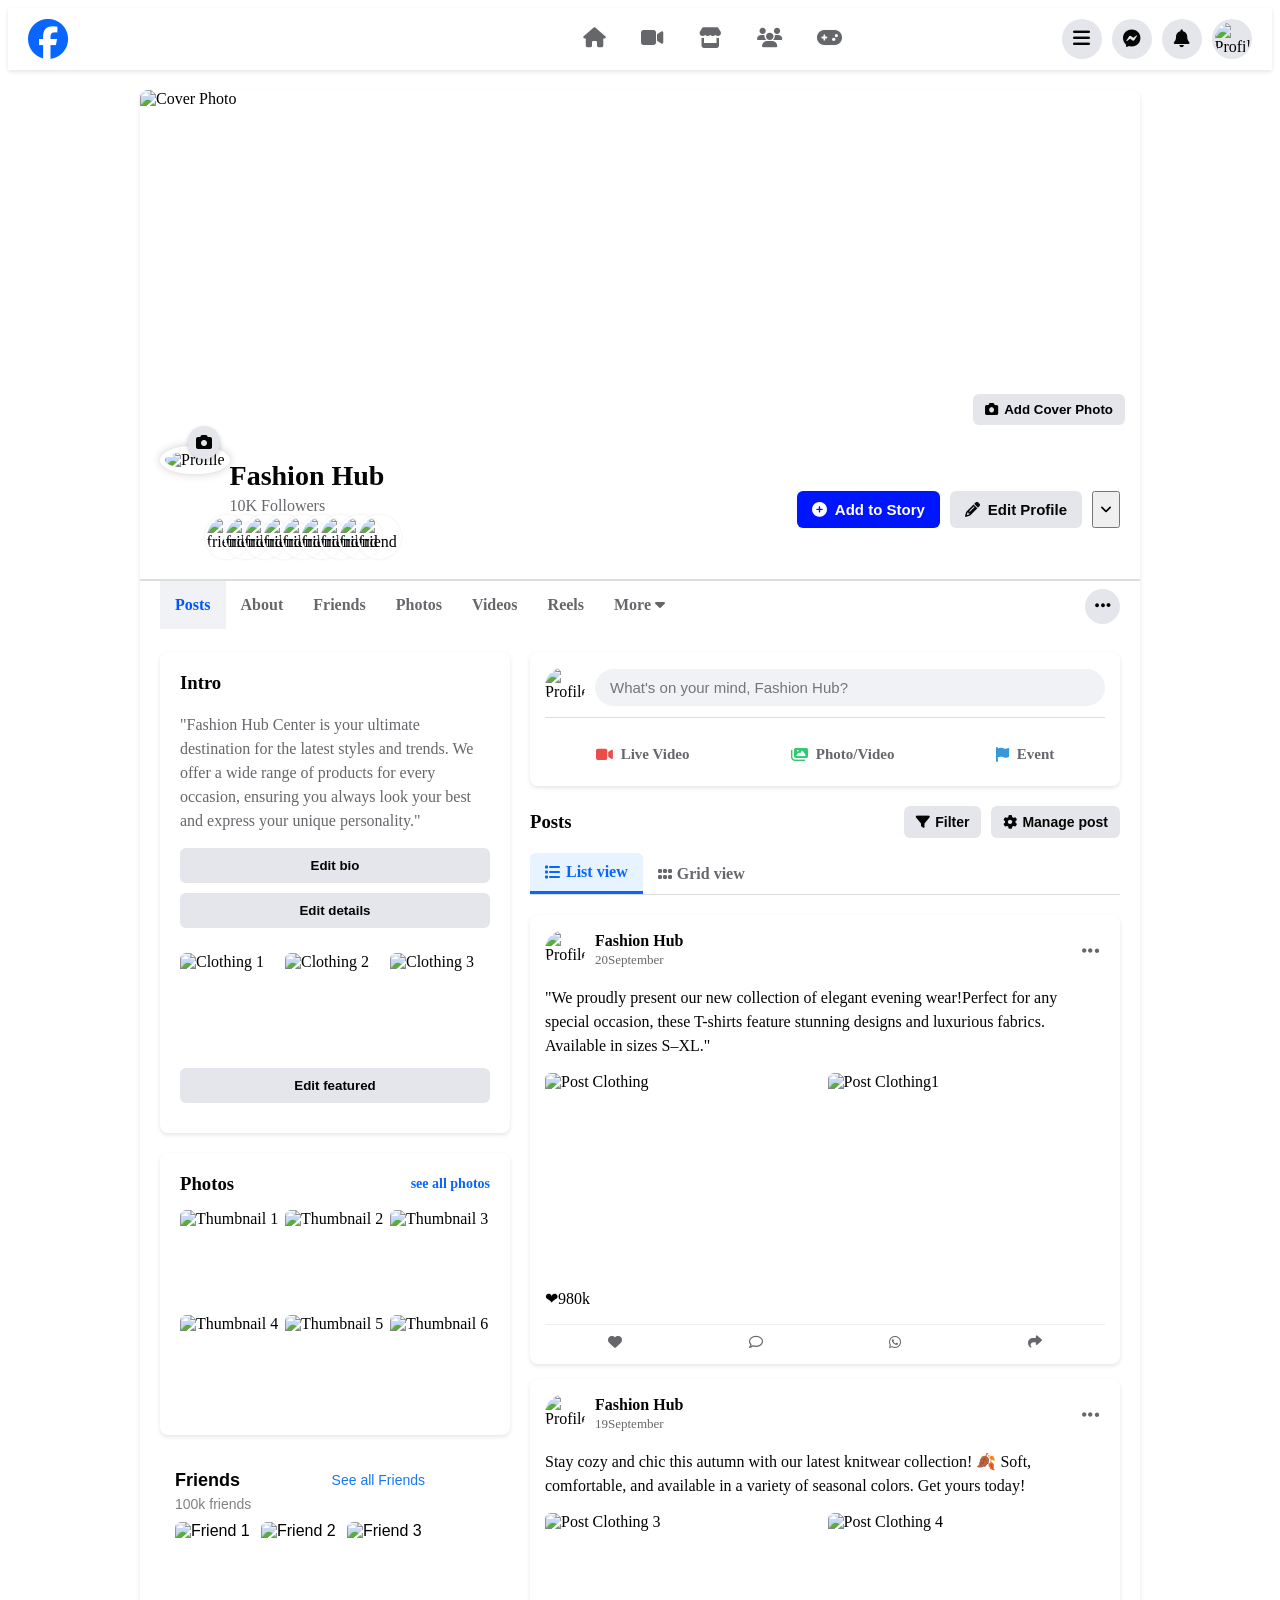
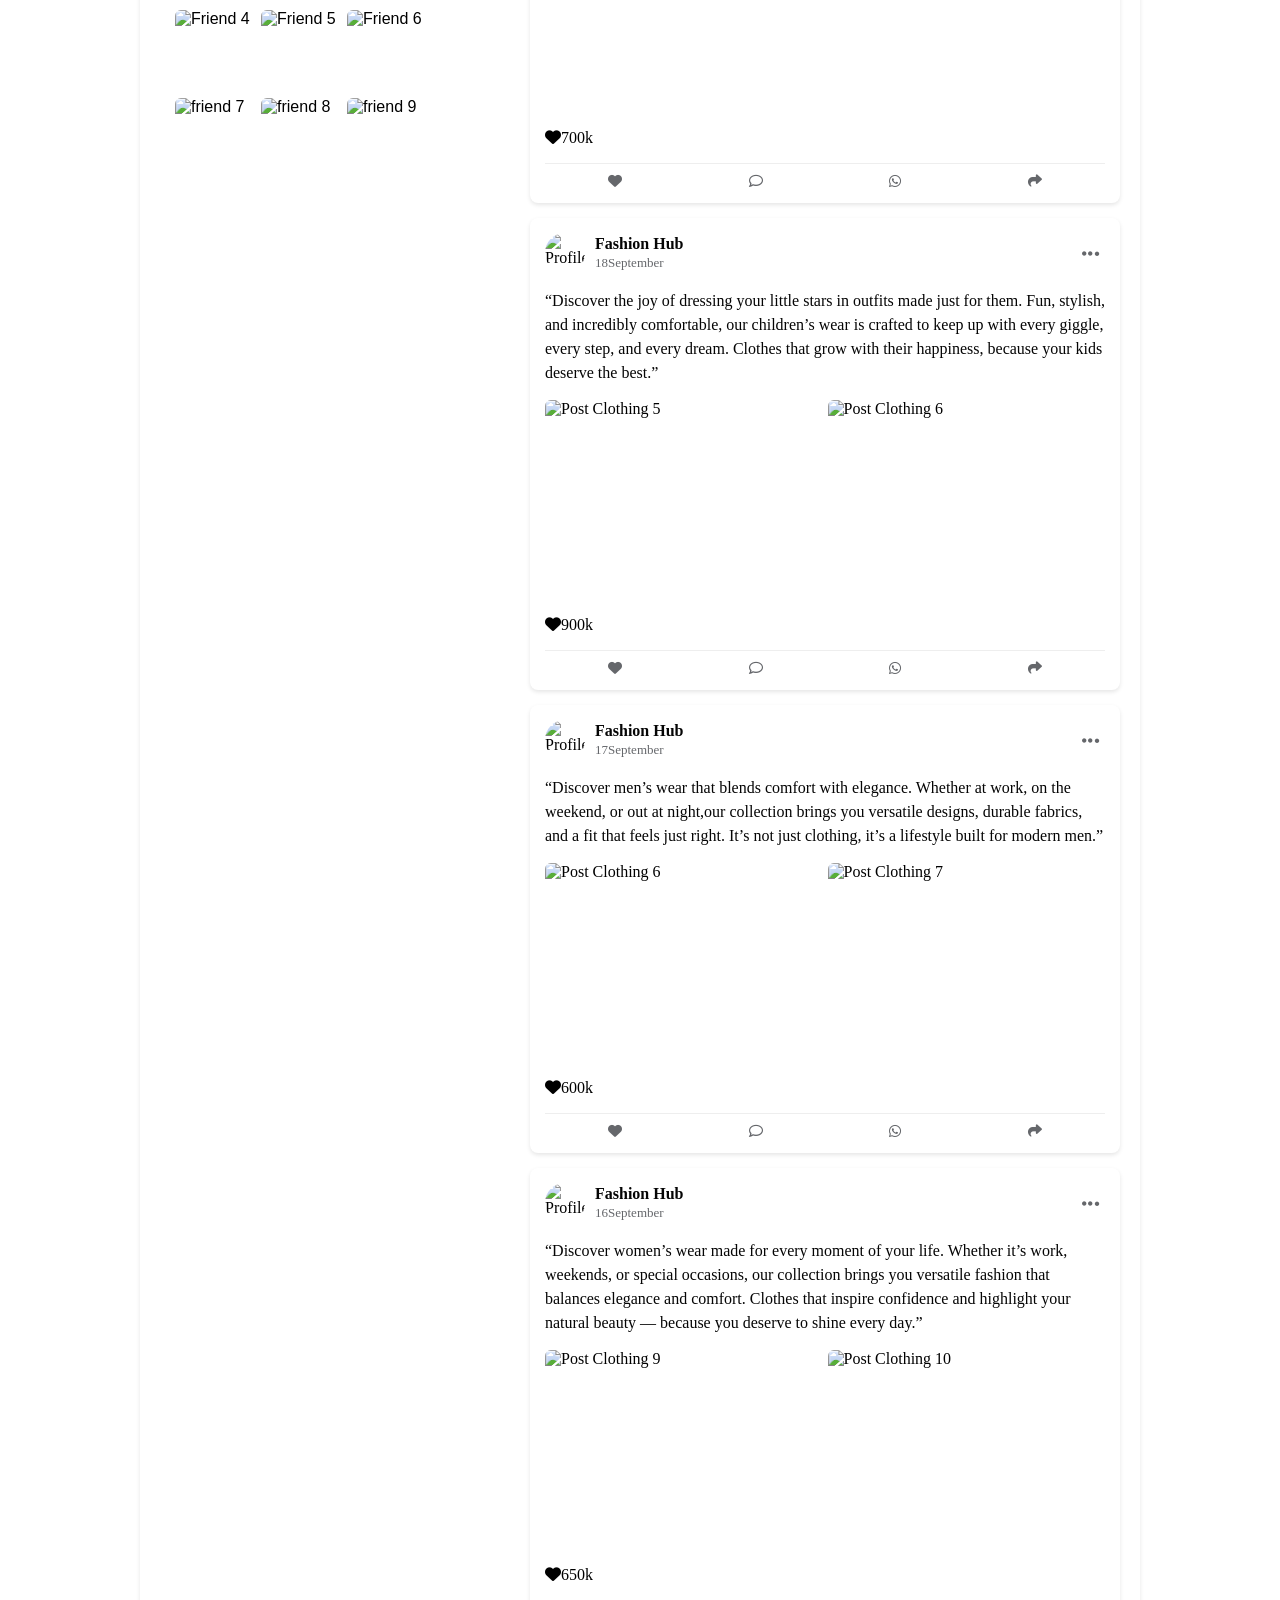
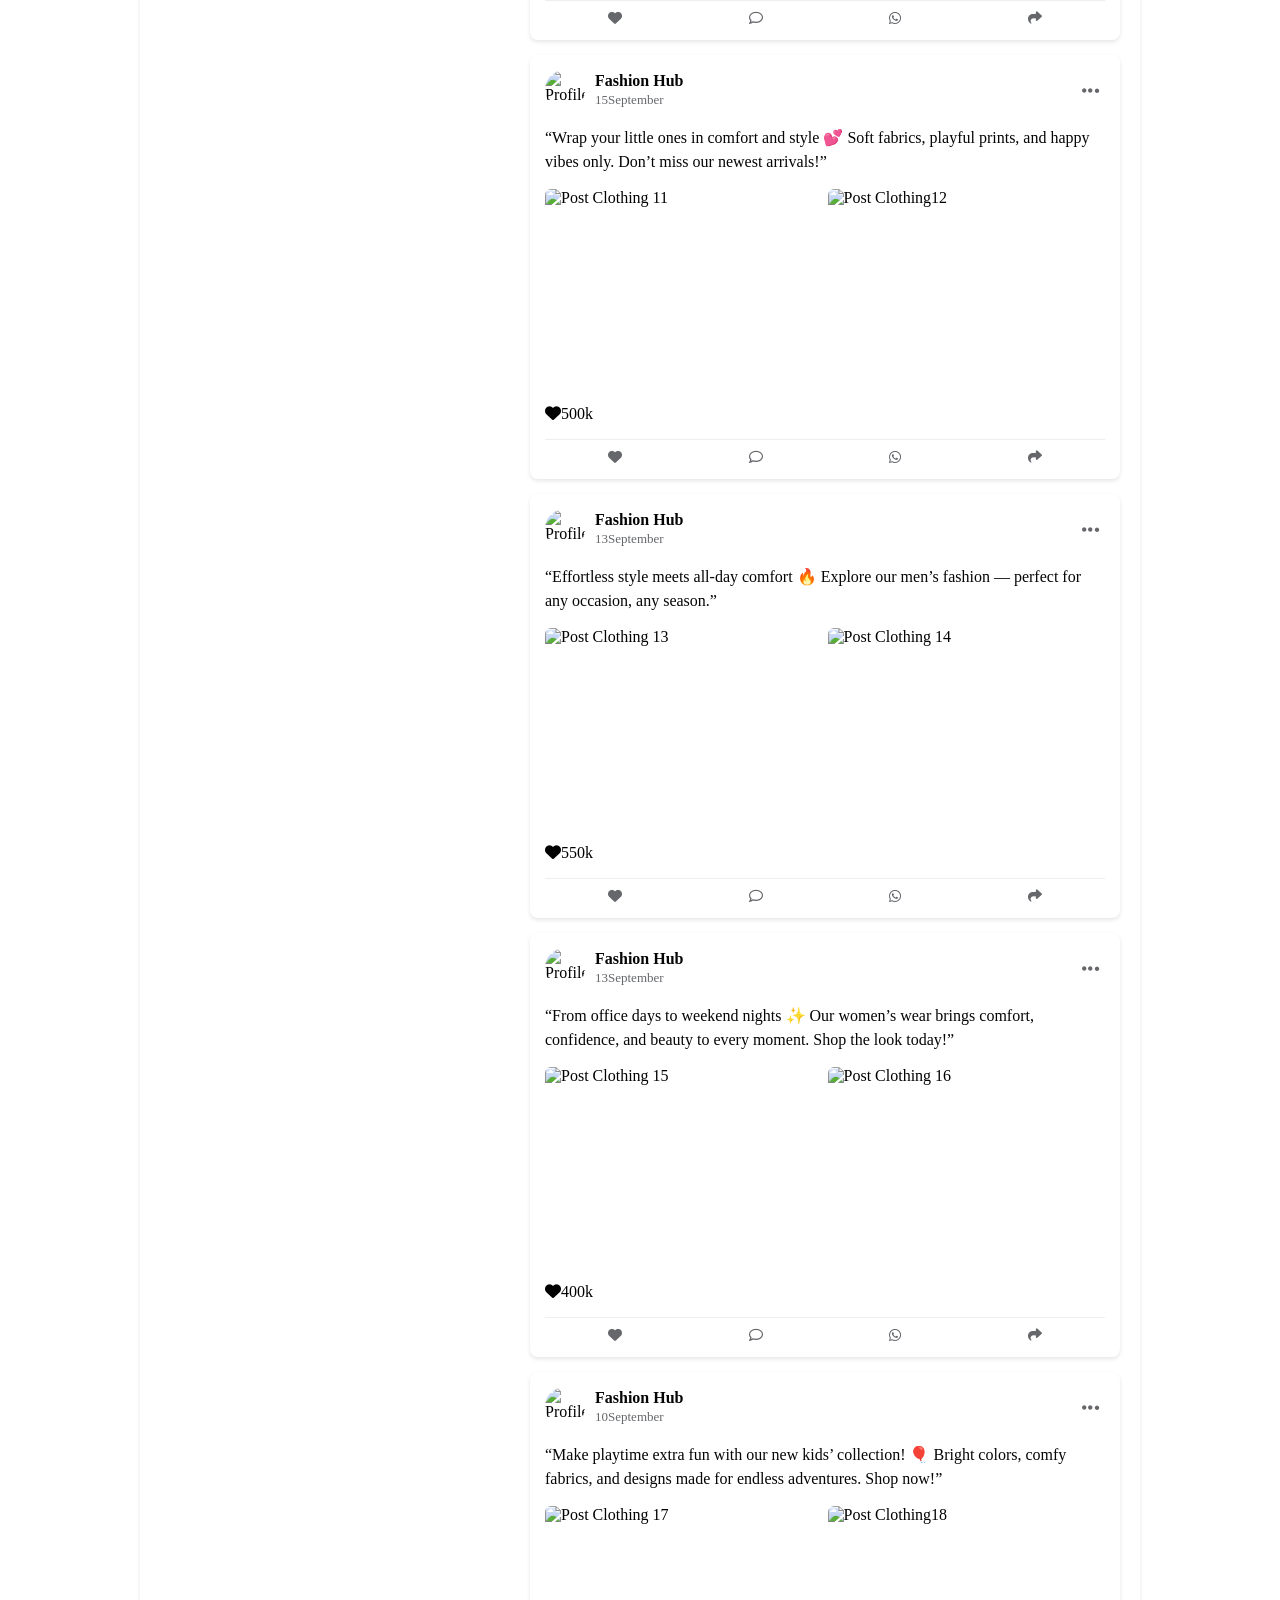
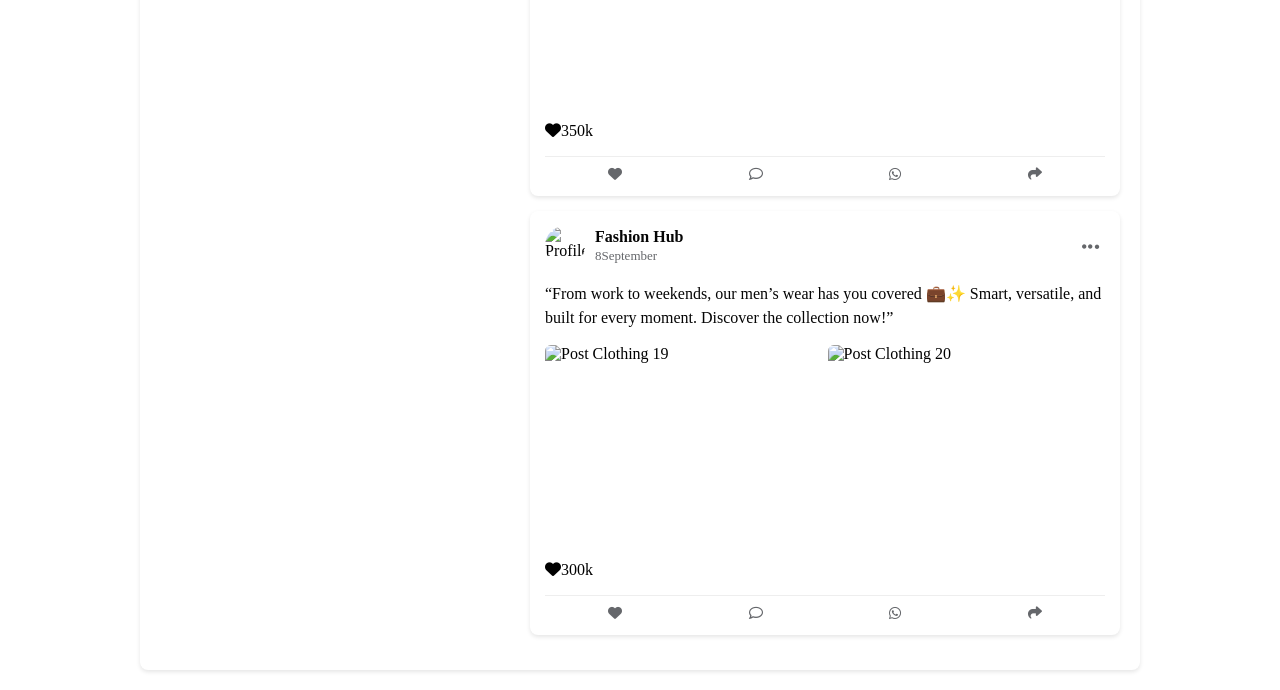
==== facebook.html @ 392c04cd "task4" ====
<!DOCTYPE html>  
<html lang="en" dir="ltr">    
<head>    
<meta charset="UTF-8">    
<meta name="viewport" content="width=device-width, initial-scale=1.0">    
<link rel="stylesheet" href="https://cdnjs.cloudflare.com/ajax/libs/font-awesome/6.5.1/css/all.min.css">    
<style>
  /* General Styles /
body {
font-family: Arial, sans-serif;
background-color: #f0f2f5;
margin: 0;
padding: 0;
direction: ltr; / Left-to-right text direction */

/* Header Section */
.header {
display: flex;
justify-content: space-between;
align-items: center;
background-color: #fff;
padding: 10px 20px;
box-shadow: 0 2px 4px rgba(0, 0, 0, 0.1);
position: sticky;
top: 0;
z-index: 1000;
}

.header-left {
display: flex;
align-items: center;
gap: 15px;
}

.fb-logo i {
font-size: 40px;
color: #0866ff;
}

.search-bar {
padding: 8px 15px;
border: none;
background-color: #FFFFFF;
border-radius: 20px;
width: 250px;
}

.header-center {
display: flex;
gap: 5px;
}

.center-icon-container {
padding: 10px 15px;
transition: all 0.1s ease-in-out;
border-bottom: 1px solid transparent;
cursor: pointer;
}
  
.header-center input[type="radio"] {
  display: none;
}


.header-center .center-icon-container {
  position: relative; 
}

.center-icon-container .icon-label {
  position: absolute;
  bottom: -36px;            
  left: 50%;
  transform: translateX(-50%) translateY(0);
  background: #333;
  color: #fff;
  padding: 6px 8px;
  border-radius: 6px;
  font-size: 12px;
  white-space: nowrap;
  opacity: 0;
  visibility: hidden;
  z-index: 10;
  pointer-events: none; 
  transition: opacity 0.25s ease, visibility 0.25s ease, transform 0.2s ease;
}

.header-center input[type="radio"]:checked + label .icon-label {
  opacity: 1;
  visibility: visible;
  transform: translateX(-50%) translateY(-4px); 
}

.header-center input[type="radio"]:checked + label i {
  transform: scale(1.06);
  transition: transform 0.15s ease;
}
  


.center-icon-container .icon-label { z-index: 1000; }
.center-icon-container:hover {
background-color: #f0f2f5;
border-radius: 1px 2px 0 0;
}

.center-icon-container i {
font-size: 20px;
color: #65676b;
}

.center-icon-container:first-child {
border-bottom: 3px solid #FFFFFF;
}

.center-icon-container:first-child i {
color: #7E7878;
}


.header-right {
display: flex;
align-items: center;
gap: 10px;
}

.right-icon-container {
background-color: #e4e6eb;
border-radius: 50%;
width: 40px;
height: 40px;
display: flex;
align-items: center;
justify-content: center;
cursor: pointer;
transition: background-color 0.2s;
}

.header-right input[type="radio"] {
  display: none;
}


.header-right .right-icon-container {
  position: relative; 
}


.header-right .right-icon-container .icon-label {
  position: absolute;
  top: 110%; 
  left: 50%;
  transform: translateX(-50%) translateY(0);
  background: #333;
  color: #fff;
  padding: 4px 8px;
  border-radius: 6px;
  font-size: 12px;
  white-space: nowrap;
  opacity: 0;
  visibility: hidden;
  z-index: 999;
  pointer-events: none;
  transition: opacity 0.2s ease, transform 0.2s ease, visibility 0.2s ease;
}


.header-right input[type="radio"]:checked + label .icon-label {
  opacity: 1;
  visibility: visible;
  transform: translateX(-50%) translateY(2px);
}


.header-right input[type="radio"]:checked + label i,
.header-right input[type="radio"]:checked + label img {
  transform: scale(1.08);
  transition: transform 0.15s ease;
}
.right-icon-container:hover {
background-color: #d8dadf;
}

.right-icon-container i {
font-size: 18px;
color: #050505;
}

.header-center input[type="radio"]:checked + label .icon-label,
.header-right input[type="radio"]:checked + label .icon-label {
  visibility: visible;
  animation: fadeLabel 2s forwards;
}


@keyframes fadeLabel {
  0% { opacity: 0; }
  10% { opacity: 1; }
  60% { opacity: 1; }
  100% { opacity: 0; }
}

.profile-icon img {
width: 35px;
height: 35px;
border-radius: 50%;
}

.profile-container {
width: 80%;
max-width: 1000px;
margin: 20px auto;
background-color: #fff;
border-radius: 8px;
overflow: hidden;
box-shadow: 0 2px 4px rgba(0, 0, 0, 0.1);
}

.cover-photo {
position: relative;
width: 100%;
height: 350px;
}

.cover-photo img {
width: 100%;
height: 100%;
object-fit: cover;
}

.add-cover-btn {
  position: absolute;
  bottom: 15px;
  right: 15px;
  background: #e4e6eb;
  border: none;
  padding: 8px 12px;
  border-radius: 6px;
  font-weight: bold;
  cursor: pointer;
  display: flex;
  align-items: center;
  gap: 6px;
}
.add-cover-btn i {
  color: #050505;
}
.cover-text {
position: absolute;
bottom: 50px;
left: 50px;
color: #fff;
font-size: 36px;
font-weight: bold;
text-shadow: 2px 2px 4px rgba(0, 0, 0, 0.7);
}

.profile-info {
display: flex;
justify-content: space-between;
align-items: center;
padding: 20px;
border-bottom: 1px solid #ddd;
}

.profile-pic-large-container {
position: relative;
bottom: 50px;
margin-right: 20px;
}

.profile-pic-large-container {
  position: relative;
  display: inline-block;
}

.profile-camera-btn {
  position: absolute;
  bottom: 15px;   
  right: 10px;     
  background: #e4e6eb;
  border: none;
  border-radius: 50%;
  padding: 8px;
  cursor: pointer;
  box-shadow: 0 2px 5px rgba(0,0,0,0.2);
}

.profile-camera-btn i {
  font-size: 16px;
  color: #050505;
}


.profile-pic-large {
width: 150px;
height: 150px;
border-radius: 50%;
border: 5px solid #fff;
box-shadow: 0 0 10px rgba(0, 0, 0, 0.2);
}

.profile-details {
flex-grow: 1;
margin-left: -20px;
}

.profile-details h2 {
margin: 0;
font-size: 28px;
color: #050505;
}

.profile-details p {
margin: 5px 0 0;
color: #65676b;
}


.friends-row {
  display: flex;
  
}

.friend-pic {
  width: 40px;
  height: 40px;
  border-radius: 50%;
  overflow: hidden;
  border: 2px solid #fff;
  box-shadow: 0 0 3px rgba(0,0,0,0.1);
  margin-left: -25px;
}

.friend-pic img {
  width: 100%;
  height: 100%;
  object-fit: cover;
  
} 
.action-buttons {
display: flex;
gap: 10px;
}

.add-to-story-btn,
.edit-profile-btn {
padding: 10px 15px;
border-radius: 6px;
border: none;
font-weight: bold;
cursor: pointer;
display: flex;
align-items: center;
gap: 8px;
font-size: 15px;
}

.add-to-story-btn {
background-color: #0015FF;
color: #fff;
}

.edit-profile-btn {
background-color: #e4e6eb;
color: #050505;
}


.profile-nav {
display: flex;
justify-content: space-between;
align-items: center;
border-top: 1px solid #ddd;
padding: 0 20px;
}

.profile-nav ul {
list-style: none;
margin: 0;
padding: 0;
display: flex;
}

.profile-nav ul li {
position: relative;
}

.profile-nav ul li a {
text-decoration: none;
color: #65676b;
font-weight: bold;
padding: 15px 15px;
display: block;
transition: background-color 0.2s, color 0.2s;
}

.profile-nav ul li a:hover,
.profile-nav ul li a.active {
color: #0055FF;
background-color: #f0f2f5;
border-bottom: 3px solid #FFFFFF;
}

.more-dropdown .dropdown-content {
display: none;
position: absolute;
background-color: #fff;
min-width: 160px;
box-shadow: 0px 8px 16px 0px rgba(0,0,0,0.2);
z-index: 1;
border-radius: 8px;
left: 0;
top: 100%;
}

.more-dropdown:hover .dropdown-content {
display: block;
}

.more-dropdown .dropdown-content a {
color: black;
padding: 12px 16px;
text-decoration: none;
display: block;
text-align: left;
font-weight: normal;
border-bottom: none;
}

.more-dropdown .dropdown-content a:hover {
background-color: #f0f2f5;
border-radius: 8px;
}

.nav-options .menu-btn {
background-color: #e4e6eb;
border: none;
border-radius: 50%;
width: 35px;
height: 35px;
font-size: 18px;
color: #050505;
cursor: pointer;
transition: background-color 0.2s;
}

.nav-options .menu-btn:hover {
background-color: #d8dadf;
}


.content-area {
display: flex;
gap: 20px;
padding: 20px;
align-items: flex-start;
}

.left-column {
flex: 0 0 350px;
}

.right-column {
flex: 1;
}

.card {
background-color: #fff;
border-radius: 8px;
box-shadow: 0 2px 4px rgba(0, 0, 0, 0.1);
padding: 20px;
margin-bottom: 20px;
}

/* Intro Card */
.intro-card h3 {
margin-top: 0;
color: #050505;
}

.intro-card p {
color: #65676b;
line-height: 1.5;
margin-bottom: 15px;
}

.edit-btn {
width: 100%;
padding: 10px;
background-color: #e4e6eb;
border: none;
border-radius: 6px;
font-weight: bold;
color: #050505;
cursor: pointer;
margin-bottom: 10px;
transition: background-color 0.2s;
}

.edit-btn:hover {
background-color: #d8dadf;
}

.intro-gallery {
display: grid;
grid-template-columns: repeat(3, 1fr);
gap: 5px;
margin-top: 15px;
margin-bottom: 15px;
}

.intro-gallery img {
width: 100%;
height: 100px;
object-fit: cover;
border-radius: 6px;
}

/* Photos Card */
.photos-card .card-header {
display: flex;
justify-content: space-between;
align-items: center;
margin-bottom: 15px;
}

.photos-card .card-header h3 {
margin: 0;
color: #050505;
}

.photos-card .card-header a {
text-decoration: none;
color: #0866ff;
font-weight: bold;
font-size: 14px;
}

.photo-grid {
display: grid;
grid-template-columns: repeat(3, 1fr);
gap: 5px;
}

.photo-grid img {
width: 100%;
height: 100px;
object-fit: cover;
border-radius: 6px;
}

/* Create Post Card */
.create-post-card {
padding: 15px;
}
.create-post-card .post-input-area {
display: flex;
align-items: center;
gap: 10px;
border-bottom: 1px solid #ddd;
padding-bottom: 10px;
margin-bottom: 10px;
}

.create-post-card .post-input-area img {
width: 40px;
height: 40px;
border-radius: 50%;
}

.create-post-card .post-input-area input {
flex-grow: 1;
padding: 10px 15px;
border: none;
background-color: #f0f2f5;
border-radius: 20px;
font-size: 15px;
}

.create-post-card .post-actions {
display: flex;
justify-content: space-around;
padding-top: 10px;
}

.create-post-card .action-item {
display: flex;
align-items: center;
gap: 8px;
color: #65676b;
font-weight: bold;
font-size: 15px;
cursor: pointer;
padding: 8px 10px;
border-radius: 6px;
transition: background-color 0.2s;
}

.create-post-card .action-item:hover {
background-color: #f0f2f5;
}

.create-post-card .action-item .red { color: #eb4d4b; }
.create-post-card .action-item .green { color: #2ecc71; }
.create-post-card .action-item .blue { color: #3498db; }
.friends-section {
  width: 250px;
  background: #fff;
  padding: 15px;
  border-radius: 8px;
  font-family: Arial, sans-serif;
}

.friends-header {
  display: flex;
  justify-content: space-between;
  align-items: center;
}

.friends-header h3 {
  margin: 0;
  font-size: 18px;
}

.friends-header a {
  font-size: 14px;
  text-decoration: none;
  color: #1877f2;
}

.friends-section p {
  margin: 5px 0 10px;
  color: gray;
  font-size: 14px;
}

.friends-grid {
  display: grid;
  grid-template-columns: repeat(3, 1fr); 
  
  
  gap: 8px;
}

.friend img {
  width: 100%;
  height: 80px;
  border-radius: 6px; 
  display: block;
  object-fit: cover;
} 

/* Posts Section */
.posts-section .posts-header {
display: flex;
justify-content: space-between;
align-items: center;
margin-bottom: 15px;
}

.posts-section .posts-header h3 {
margin: 0;
color: #050505;
}

.posts-section .posts-controls {
display: flex;
gap: 10px;
}

.posts-section .posts-controls button {
background-color: #e4e6eb;
border: none;
border-radius: 6px;
padding: 8px 12px;
font-weight: bold;
color: #050505;
cursor: pointer;
display: flex;
align-items: center;
gap: 5px;
font-size: 14px;
transition: background-color 0.2s;
}

.posts-section .posts-controls button:hover {
background-color: #d8dadf;
}

.posts-section .view-options {
display: flex;
border-bottom: 1px solid #ddd;
margin-bottom: 20px;
}

.posts-section .view-options a {
text-decoration: none;
color: #65676b;
font-weight: bold;
padding: 10px 15px;
display: flex;
align-items: center;
gap: 5px;
transition: background-color 0.2s, color 0.2s;
border-radius: 6px 6px 0 0;
}

.posts-section .view-options a.active {
color: #0866ff;
border-bottom: 3px solid #0866ff;
background-color: #e7f3ff;
}

.posts-section .view-options a:hover:not(.active) {
background-color: #f0f2f5;
}


.post-card {
padding: 15px;
margin-bottom: 15px;
}

.post-header-top {
display: flex;
align-items: center;
gap: 10px;
margin-bottom: 10px;
position: relative;
}

.post-header-top img {
width: 40px;
height: 40px;
border-radius: 50%;
}

.post-header-info h4 {
margin: 0;
font-size: 16px;
color: #050505;
}

.post-header-info .post-date {
font-size: 13px;
color: #65676b;
}

.post-options-btn {
position: absolute;
top: 5px;
right: 0;
background: none;
border: none;
font-size: 20px;
color: #65676b;
cursor: pointer;
padding: 5px;
border-radius: 50%;
transition: background-color 0.2s;
}

.post-options-btn:hover {
background-color: #f0f2f5;
}

.post-text {
color: #050505;
line-height: 1.5;
margin-bottom: 15px;
}

.post-images {
display: grid;
grid-template-columns: repeat(auto-fit, minmax(150px, 1fr));
gap: 5px;
margin-top: 15px;
margin-bottom: 15px;
}

.post-images img {
width: 100%;
height: 200px;
object-fit: cover;
border-radius: 6px;
}

.post-footer {
display: flex;
justify-content: space-around;
border-top: 1px solid #eee;
padding-top: 10px;
margin-top: 15px;
color: #65676b;
font-size: 14px;
}

.post-footer .post-stat {
display: flex;
align-items: center;
gap: 5px;
}
</style>
</head>    
<body>   
<header class="header">    
<div class="header-left">    
<div class="fb-logo"><i class="fa-brands fa-facebook"></i></div>    
<input type="text" placeholde="Search"class="search-bar">    
</div>    
<div class="header-center">
<input type="radio" name="menu" id="home">
  <label for="home" class="center-icon-container">
    <i class="fa-solid fa-house"></i>
    <span class="icon-label">Home</span>
  </label>

  <input type="radio" name="menu" id="videos">
  <label for="videos" class="center-icon-container">
    <i class="fa-solid fa-video"></i>
    <span class="icon-label">Videos</span>
  </label>

  <input type="radio" name="menu" id="market">
  <label for="market" class="center-icon-container">
    <i class="fa-solid fa-store"></i>
    <span class="icon-label">Marketplace</span>
  </label>

  <input type="radio" name="menu" id="friends">
  <label for="friends" class="center-icon-container">
    <i class="fa-solid fa-users"></i>
    <span class="icon-label">Friends</span>
  </label>
  
    <input type="radio" name="menu" id="game">
  <label for="game" class="center-icon-container">
    <i class="fa-solid fa-gamepad"></i>
    <span class="icon-label">game</span>
  </label>
  
</div>
<div class="header-right">
     <input type="radio" name="menu" id="menu" checked>
  <label for="menu" class="right-icon-container">
    <i class="fa-solid fa-bars"></i>
    <span class="icon-label">Menu</span>
  </label>

  <input type="radio" name="menu" id="messenger">
  <label for="messenger" class="right-icon-container">
    <i class="fa-brands fa-facebook-messenger"></i>
    <span class="icon-label">Messenger</span>
  </label>

  <input type="radio" name="menu" id="bell">
  <label for="bell" class="right-icon-container">
    <i class="fa-solid fa-bell"></i>
    <span class="icon-label">bell</span>
  </label>

  <input type="radio" name="menu" id="profile">
  <label for="profile" class="right-icon-container profile-icon">
    <img src="https://i.postimg.cc/26zfjpVM/4c06377c-0324-4bdf-b8ed-95c9d3d204f9-20251012-010540.png" alt="Profile">
    <span class="icon-label">Profile</span>
  </label>
</div>
    </div>    
</header>  
<main class="profile-container">    
    <div class="cover-photo">    
     <img src=" https://i.postimg.cc/pLWWXn3P/9271dafd-79cc-48ce-b0e8-230effbe72dc-20251012-011913.png" alt="Cover Photo"> <button class="add-cover-btn"> <i class="fa-duotone fa-solid fa-camera"></i>Add Cover Photo</button>   
    <div class="cover-text">  
    </div>    
</div>    
<div class="profile-info">    
    <div class="profile-pic-large-container">    
    <img src=" https://i.postimg.cc/26zfjpVM/4c06377c-0324-4bdf-b8ed-95c9d3d204f9-20251012-010540.png" alt="Profile" class="profile-pic-large">    
    <button class="profile-camera-btn"><i class=" fa-duotone fa-solid fa-camera"></i></button>
    </div>    
    <div class="profile-details">    
        <h2>Fashion Hub</h2>    
        <p>10K Followers</p>    
        <div class="friends-row">    
        <div class="friend-pic">
         <img src="https://i.postimg.cc/TYkSgLpT/Snapchat-1263955091.jpg" alt="friend 1">
         </div>    
                
         <div class="friend-pic">
        <img src="https://i.postimg.cc/GtgQ8Dqw/Snapchat-1734041423.jpg" alt="friend 2">
         </div> 
            
        <div class="friend-pic">
        <img src=" https://i.postimg.cc/SQ17GW7c/Snapchat-1962950577.jpg" alt="friend 3"> </div>    
        <div class="friend-pic">
        <img src="https://i.postimg.cc/gc78hGm7/Snapchat-2104815676.jpg " alt="friend 4">
            </div>    
            
      <div class="friend-pic">
      <img src="https://i.postimg.cc/59XpT709/Snapchat-899365584.jpg " alt="friend 5">
            </div>    
      <div class="friend-pic">
      <img src="https://i.postimg.cc/CxcqF0PX/cd32887f4bcb95421c3e7caad61f3dcc.jpg" alt="friend 6"> 
            </div>
      <div class="friend-pic">
      <img src="https://i.postimg.cc/fTK3KZhH/Screenshot2022-11-20-01-10-16-17.jpg" alt="friend 7">
            </div>
      <div class="friend-pic">
      <img src="https://i.postimg.cc/JzFz6zd7/Snapchat-1185542623.jpg" alt="friend 8">  
      </div>
      <div class="friend-pic">
      <img src="https://i.postimg.cc/NFbg1srZ/Snapchat-1333428643.jpg" alt="friend 9"> 
       </div>
            
            
    </div>    
    </div>
    <div class="action-buttons">    
    <button class="add-to-story-btn">    
    <i class="fa-solid fa-circle-plus"></i> Add to Story    
     </button>    
     <button class="edit-profile-btn">    
     <i class="fa-solid fa-pencil"></i> Edit Profile  
        </button> 
      <button><i class="fa-solid fa-angle-down"></i></button>
    </div>    
</div>    

<nav class="profile-nav">    
    <ul>    
        <li><a href="#" class="active">Posts</a></li>    
        <li><a href="#">About</a></li>    
        <li><a href="#">Friends</a></li>    
        <li><a href="#">Photos</a></li>    
        <li><a href="#">Videos</a></li>    
        <li><a href="#">Reels</a></li>    
        <li class="more-dropdown">    
    <a href="#">More <i class="fa-solid fa-caret-down"></i></a>    
     <div class="dropdown-content">    
    <a href="#">Events</a>    
    <a href="#">Reviews</a>    
            </div>    
        </li>    
    </ul>    
    <div class="nav-options">    
        <button class="menu-btn"><i class="fa-solid fa-ellipsis"></i></button>    
    </div>    
</nav>    

<div class="content-area">    
<div class="left-column">    
 <div class="card intro-card">    
 <h3>Intro</h3>    
 <p>"Fashion Hub Center is your ultimate destination for the latest styles and trends. We offer a wide range of products for every occasion, ensuring you always look your best and express your unique personality."</p>    
    <button class="edit-btn">Edit bio</button>    
    <button class="edit-btn">Edit details</button>    
    <div class="intro-gallery">    
     <img src="https://m.media-amazon.com/images/I/41S+9swCRBL._AC_UL480_FMwebp_QL65_.jpg" alt="Clothing 1">    
    <img src="https://m.media-amazon.com/images/I/41JKQv67T4L._AC_UL480_FMwebp_QL65_.jpg" alt="Clothing 2">    
    <img src="https://m.media-amazon.com/images/I/51-xLtYFAHL._AC_UL480_FMwebp_QL65_.jpg" alt="Clothing 3">    
            </div>    
    <button class="edit-btn">Edit featured</button>    
        </div>    

    <div class="card photos-card">    
    <div class="card-header">    
    <h3>Photos</h3>    
    <a href="#">see all photos</a>    
            </div>    
    <div class="photo-grid">    
    <img src="https://m.media-amazon.com/images/I/61OAeZou0jL._AC_UL480_FMwebp_QL65_.jpg" alt="Thumbnail 1">    
    <img src="https://m.media-amazon.com/images/I/51Dd5oIe7GL._AC_UL480_FMwebp_QL65_.jpg" alt="Thumbnail 2">    
    <img src="https://m.media-amazon.com/images/I/611svVyi8VL._AC_UL480_FMwebp_QL65_.jpg" alt="Thumbnail 3">    
    <img src="https://images-eu.ssl-images-amazon.com/images/I/51dpRgfO0FL._AC_UL330_SR330,330_.jpg" alt="Thumbnail 4">    
    <img src="https://images-eu.ssl-images-amazon.com/images/I/71Pldm9Xd9L._AC_UL330_SR330,330_.jpg" alt="Thumbnail 5">    
    <img src="https://images-eu.ssl-images-amazon.com/images/I/51bBe1L3PtL._AC_UL330_SR330,330_.jpg" alt="Thumbnail 6">    
    </div>    
       
    </div>    
        
        
    <div class="friends-section">
    <div class="friends-header">
    <h3>Friends</h3>
    <a href="#">See all Friends</a>
    </div>
    <p>100k friends</p>

    <div class="friends-grid">
    <div class="friend"><img src="https://i.postimg.cc/TYkSgLpT/Snapchat-1263955091.jpg" alt="Friend 1"></div>
    <div class="friend"><img src="https://i.postimg.cc/GtgQ8Dqw/Snapchat-1734041423.jpg" alt="Friend 2"></div>
    <div class="friend"><img src="https://i.postimg.cc/SQ17GW7c/Snapchat-1962950577.jpg" alt="Friend 3"></div>
    <div class="friend"><img src="https://i.postimg.cc/gc78hGm7/Snapchat-2104815676.jpg" alt="Friend 4"></div>
    <div class="friend"><img src="https://i.postimg.cc/59XpT709/Snapchat-899365584.jpg" alt="Friend 5"></div>
    <div class="friend"><img src="https://i.postimg.cc/CxcqF0PX/cd32887f4bcb95421c3e7caad61f3dcc.jpg" alt="Friend 6"></div>
    <div class="friend "><img src="https://i.postimg.cc/fTK3KZhH/Screenshot2022-11-20-01-10-16-17.jpg" alt="friend 7"></div>
    <div class="friend "><img src="https://i.postimg.cc/JzFz6zd7/Snapchat-1185542623.jpg" alt="friend 8"></div>
    <div class="friend"><img src="https://i.postimg.cc/NFbg1srZ/Snapchat-1333428643.jpg" alt="friend 9"></div>
    
    </div>
    </div>
    </div>       

    <div class="right-column">    
    <div class="card create-post-card">    
    <div class="post-input-area">    
    <img src="https://i.postimg.cc/26zfjpVM/4c06377c-0324-4bdf-b8ed-95c9d3d204f9-20251012-010540.png" alt="Profile" class="profile-pic-small">    
    <input type="text" placeholder="What's on your mind, Fashion Hub?">    
    </div>    
    <div class="post-actions">    
    <div class="action-item"><i class="fa-solid fa-video red"></i> Live Video</div>    
    <div class="action-item"><i class="fa-solid fa-images green"></i> Photo/Video</div>    
    <div class="action-item"><i class="fa-solid fa-flag blue"></i> Event</div>    
    </div>    
    </div>    

    <div class="posts-section">    
    <div class="posts-header">    
    <h3>Posts</h3>    
    <div class="posts-controls">    
    <button class="filter-btn"><i class="fa-solid fa-filter"></i> Filter</button>    
    <button class="manage-posts-btn"><i class="fa-solid fa-gear"></i> Manage post</button>    
    </div>    
    </div>    
    <div class="view-options">    
    <a href="#" class="active"><i class="fa-solid fa-list"></i> List view</a>    
    <a href="#"><i class="fa-solid fa-grip"></i> Grid view</a>    
    </div>    

    <div class="card post-card">    
    <div class="post-header-top">    
    <img src="https://i.postimg.cc/26zfjpVM/4c06377c-0324-4bdf-b8ed-95c9d3d204f9-20251012-010540.png" alt="Profile" class="profile-pic-small">    
    <div class="post-header-info">    
    <h4>Fashion Hub</h4>    
    <span class="post-date">20September </span>    
    </div>    
    <button class="post-options-btn"><i class="fa-solid fa-ellipsis"></i></button>    
    </div>    
    <p class="post-text">"We proudly present our new collection of elegant evening wear!Perfect for any special occasion, these T-shirts feature stunning designs and luxurious fabrics. Available in sizes S–XL."</p>
    <div class="post-images">
    <img src="https://i.postimg.cc/zvYjn51G/659ece3f6e911265716481.jpg" alt="Post Clothing">
    <img src="https://i.postimg.cc/y6RpWpzP/31lve-zi-Xx-L-SY1000.jpg" alt="Post Clothing1">
    </div>
    <p> ❤980k</p>
    <div class="post-footer">
    <div class="post-stat"><i class="fa-solid fa-heart"></i> </div>

    <div class="post-stat"><i class="fa-regular fa-comment"></i></div>    
    <div class="post-stat"><i class="fa-brands fa-whatsapp"></i></div>  
                                              
    <div class="post-stat"> <i class="fa-solid fa-share"></i></div>  
    </div>    
    </div>    

    <div class="card post-card">    
    <div class="post-header-top">    
    <img src="https://i.postimg.cc/26zfjpVM/4c06377c-0324-4bdf-b8ed-95c9d3d204f9-20251012-010540.png" alt="Profile" class="profile-pic-small">    
    <div class="post-header-info">    
    <h4>Fashion Hub</h4>    
    <span class="post-date">19September </span>    
    </div>    
    <button class="post-options-btn"><i class="fa-solid fa-ellipsis"></i></button>    
    </div>    
    <p class="post-text">Stay cozy and chic this autumn with our latest knitwear collection! 🍂 Soft, comfortable, and available in a variety of seasonal colors. Get yours today!</p>    
    <div class="post-images">    
    <img src="https://m.media-amazon.com/images/I/51qeOeJOUnL._AC_UL480_FMwebp_QL65_.jpg" alt="Post Clothing 3">    
    <img src="https://m.media-amazon.com/images/I/418CtDhvVLL._AC_UL480_QL65_.jpg" alt="Post Clothing 4">    
    </div>    
    <p><i class="fa-solid fa-heart"></i>700k</p>  
    <div class="post-footer">           
    <div class="post-stat"><i class="fa-solid fa-heart"></i> </div>  
                   
    <div class="post-stat"><i class="fa-regular fa-comment"></i></div>    
    <div class="post-stat"><i class="fa-brands fa-whatsapp"></i></div>  
                                              
    <div class="post-stat"> <i class="fa-solid fa-share"></i></div>  
    </div>    
    </div>    
    <div class="card post-card">    
    <div class="post-header-top">    
    <img src="https://i.postimg.cc/26zfjpVM/4c06377c-0324-4bdf-b8ed-95c9d3d204f9-20251012-010540.png" alt="Profile" class="profile-pic-small">    
    <div class="post-header-info">    
    <h4>Fashion Hub</h4>    
    <span class="post-date">18September </span>    
    </div>    
    <button class="post-options-btn"><i class="fa-solid fa-ellipsis"></i></button>    
    </div>    
    <p class="post-text">“Discover the joy of dressing your little stars in outfits made just for them. Fun, stylish, and incredibly comfortable, our children’s wear is crafted to keep up with every giggle, every step, and every dream. Clothes that grow with their happiness, because your kids deserve the best.”
    </p>    
    <div class="post-images">    
    <img src="https://m.media-amazon.com/images/I/61nOnYRoiZL._AC_UL480_FMwebp_QL65_.jpg" alt="Post Clothing 5">    
    <img src=" https://m.media-amazon.com/images/I/61Cxc8V7XkL._AC_UL480_FMwebp_QL65_.jpg" alt="Post Clothing 6">    
    </div>    
    <p><i class="fa-solid fa-heart"></i>900k</p>  
    <div class="post-footer">           
    <div class="post-stat"><i class="fa-solid fa-heart"></i> </div>  
                   
    <div class="post-stat"><i class="fa-regular fa-comment"></i></div>    
    <div class="post-stat"><i class="fa-brands fa-whatsapp"></i></div>  
                                              
    <div class="post-stat"> <i class="fa-solid fa-share"></i></div>  
    </div>    
    </div> 
            
    <div class="card post-card">    
    <div class="post-header-top">    
    <img src="https://i.postimg.cc/26zfjpVM/4c06377c-0324-4bdf-b8ed-95c9d3d204f9-20251012-010540.png" alt="Profile" class="profile-pic-small">    
    <div class="post-header-info">    
    <h4>Fashion Hub</h4>    
    <span class="post-date">17September </span>    
    </div>    
    <button class="post-options-btn"><i class="fa-solid fa-ellipsis"></i></button>    
    </div>    
    <p class="post-text">
    “Discover men’s wear that blends comfort with elegance. Whether at work, on the weekend, or out at night,our collection brings you versatile designs, durable fabrics, and a fit that feels just right. It’s not just clothing, it’s a lifestyle built for modern men.”
    </p>    
    <div class="post-images">    
    <img src="https://images-eu.ssl-images-amazon.com/images/I/718dj9OwSDL._AC_UL330_SR330,330_.jpg" alt="Post Clothing 6">    
    <img src="https://images-eu.ssl-images-amazon.com/images/I/61GSDwXN2uL._AC_UL330_SR330,330_.jpg" alt="Post Clothing 7">    
    </div>    
    <p><i class="fa-solid fa-heart"></i>600k</p>  
    <div class="post-footer">   
    <div class="post-stat"><i class="fa-solid fa-heart"></i> </div>  
                   
    <div class="post-stat"><i class="fa-regular fa-comment"></i></div>    
    <div class="post-stat"><i class="fa-brands fa-whatsapp"></i></div>  
                                              
    <div class="post-stat"> <i class="fa-solid fa-share"></i></div>  
    </div>    
    </div>    
            
    <div class="card post-card">    
    <div class="post-header-top">    
    <img src="https://i.postimg.cc/26zfjpVM/4c06377c-0324-4bdf-b8ed-95c9d3d204f9-20251012-010540.png" alt="Profile" class="profile-pic-small">    
    <div class="post-header-info">    
    <h4>Fashion Hub</h4>    
    <span class="post-date">16September </span>    
    </div>    
    <button class="post-options-btn"><i class="fa-solid fa-ellipsis"></i></button>    
    </div>    
    <p class="post-text">
    “Discover women’s wear made for every moment of your life. Whether it’s work, weekends, or special occasions, our collection brings you versatile fashion that balances elegance and comfort. Clothes that inspire confidence and highlight your natural beauty — because you deserve to shine every day.”
    </p>    
    <div class="post-images">    
    <img src="https://m.media-amazon.com/images/I/41ZhJMzQ3BL._AC_UL480_FMwebp_QL65_.jpg" alt="Post Clothing 9">    
    <img src="https://m.media-amazon.com/images/I/41KGOUFQRVL._AC_UL480_FMwebp_QL65_.jpg" alt="Post Clothing 10">    
    </div>    
    <p><i class="fa-solid fa-heart"></i>650k</p>  
    <div class="post-footer">  
    <div class="post-stat"><i class="fa-solid fa-heart"></i> </div>  
                   
    <div class="post-stat"><i class="fa-regular fa-comment"></i></div>    
    <div class="post-stat"><i class="fa-brands fa-whatsapp"></i></div>  
                                              
    <div class="post-stat"> <i class="fa-solid fa-share"></i></div>  
    </div>    
    </div>    
            
    <div class="card post-card">    
    <div class="post-header-top">    
    <img src="https://i.postimg.cc/26zfjpVM/4c06377c-0324-4bdf-b8ed-95c9d3d204f9-20251012-010540.png" alt="Profile" class="profile-pic-small">    
    <div class="post-header-info">    
    <h4>Fashion Hub</h4>    
    <span class="post-date">15September </span>   </div>    
    <button class="post-options-btn"><i class="fa-solid fa-ellipsis"></i></button>    </div>    
    <p class="post-text">“Wrap your little ones in comfort and style 💕 Soft fabrics, playful prints, and happy vibes only. Don’t miss our newest arrivals!”</p>    
    <div class="post-images">    
    <img src="https://m.media-amazon.com/images/I/31pxAHUyFFL._AC_UL480_FMwebp_QL65_.jpg" alt="Post Clothing 11">    
    <img src="https://m.media-amazon.com/images/I/61PldGhnKtL._AC_UL480_FMwebp_QL65_.jpg" alt="Post Clothing12">    
    </div>    
    <p><i class="fa-solid fa-heart"></i>500k</p>  
    <div class="post-footer"> 
    <div class="post-stat"><i class="fa-solid fa-heart"></i> </div>  
                   
    <div class="post-stat"><i class="fa-regular fa-comment"></i></div>    
    <div class="post-stat"><i class="fa-brands fa-whatsapp"></i></div>  
                                              
    <div class="post-stat"> <i class="fa-solid fa-share"></i></div>  
    </div>    
    </div>    
    <div class="card post-card">    
    <div class="post-header-top">    
    <img src="https://i.postimg.cc/26zfjpVM/4c06377c-0324-4bdf-b8ed-95c9d3d204f9-20251012-010540.png" alt="Profile" class="profile-pic-small">    
    <div class="post-header-info">    
    <h4>Fashion Hub</h4>    
    <span class="post-date">13September </span>    
    </div>    
    <button class="post-options-btn"><i class="fa-solid fa-ellipsis"></i></button>    
    </div>    
    <p class="post-text">“Effortless style meets all-day comfort 🔥 Explore our men’s fashion — perfect for any occasion, any season.”
                    
    </p>    
    <div class="post-images">    
    <img src="https://m.media-amazon.com/images/I/51AJZ7l0aML._AC_UL480_FMwebp_QL65_.jpg" alt="Post Clothing 13">    
    <img src="https://images-eu.ssl-images-amazon.com/images/I/51dpRgfO0FL._AC_UL330_SR330,330_.jpg" alt="Post Clothing 14">    
    </div>    
    <p><i class="fa-solid fa-heart"></i>550k</p>  
    <div class="post-footer">  
    <div class="post-stat"><i class="fa-solid fa-heart"></i> </div>  
                   
    <div class="post-stat"><i class="fa-regular fa-comment"></i></div>    
    <div class="post-stat"><i class="fa-brands fa-whatsapp"></i></div>  
                                              
    <div class="post-stat"> <i class="fa-solid fa-share"></i></div>  
    </div>    
    </div>    
            
    <div class="card post-card">    
    <div class="post-header-top">    
    <img src="https://i.postimg.cc/26zfjpVM/4c06377c-0324-4bdf-b8ed-95c9d3d204f9-20251012-010540.png" alt="Profile" class="profile-pic-small">    
    <div class="post-header-info">    
    <h4>Fashion Hub</h4>    
    <span class="post-date">13September </span>    
    </div>    
    <button class="post-options-btn"><i class="fa-solid fa-ellipsis"></i></button>    
    </div>    
    <p class="post-text">“From office days to weekend nights ✨ Our women’s wear brings comfort, confidence, and beauty to every moment. Shop the look today!”
                    
    </p>    
    <div class="post-images">    
    <img src="https://m.media-amazon.com/images/I/51nEvCd3qQL._AC_UL480_QL65_.jpg" alt="Post Clothing 15">    
    <img src="https://m.media-amazon.com/images/I/31RBP21fQnL._AC_.jpg" alt="Post Clothing 16">    
    </div>    
    <p><i class="fa-solid fa-heart"></i>400k</p>  
    <div class="post-footer">   
    <div class="post-stat"><i class="fa-solid fa-heart"></i> </div>  
                   
    <div class="post-stat"><i class="fa-regular fa-comment"></i></div>    
    <div class="post-stat"><i class="fa-brands fa-whatsapp"></i></div>  
                                              
    <div class="post-stat"> <i class="fa-solid fa-share"></i></div>  
    </div>    
    </div>    
    <div class="card post-card">    
    <div class="post-header-top">    
    <img src="https://i.postimg.cc/26zfjpVM/4c06377c-0324-4bdf-b8ed-95c9d3d204f9-20251012-010540.png" alt="Profile" class="profile-pic-small">    
    <div class="post-header-info">    
    <h4>Fashion Hub</h4>    
    <span class="post-date">10September </span>    
    </div>    
    <button class="post-options-btn"><i class="fa-solid fa-ellipsis"></i></button>    
    </div>    
    <p class="post-text">“Make playtime extra fun with our new kids’ collection! 🎈 Bright colors, comfy fabrics, and designs made for endless adventures. Shop now!”
                    
    </p>    
    <div class="post-images">    
    <img src="https://m.media-amazon.com/images/I/51lAvVorYgL._AC_UL480_FMwebp_QL65_.jpg" alt="Post Clothing 17">    
    <img src="https://m.media-amazon.com/images/I/71dGVTCiNDL._AC_UL480_FMwebp_QL65_.jpg" alt="Post Clothing18 ">    
    </div>    
    <p><i class="fa-solid fa-heart"></i>350k</p>  
    <div class="post-footer">       
    <div class="post-stat"><i class="fa-solid fa-heart"></i> </div>  
                   
    <div class="post-stat"><i class="fa-regular fa-comment"></i></div>    
    <div class="post-stat"><i class="fa-brands fa-whatsapp"></i></div>  
                                              
    <div class="post-stat"> <i class="fa-solid fa-share"></i></div>  
    </div>    
    </div>    
            
            
            
    <div class="card post-card">    
    <div class="post-header-top">    
    <img src="https://i.postimg.cc/26zfjpVM/4c06377c-0324-4bdf-b8ed-95c9d3d204f9-20251012-010540.png" alt="Profile" class="profile-pic-small">    
    <div class="post-header-info">    
    <h4>Fashion Hub</h4>    
    <span class="post-date">8September </span>    
    </div>    
    <button class="post-options-btn"><i class="fa-solid fa-ellipsis"></i></button>    
    </div>    
    <p class="post-text">
    “From work to weekends, our men’s wear has you covered 💼✨ Smart, versatile, and built for every moment. Discover the collection now!”
    </p>    
    <div class="post-images">    
    <img src="https://images-eu.ssl-images-amazon.com/images/I/51bBe1L3PtL._AC_UL330_SR330,330_.jpg" alt="Post Clothing 19">    
    <img src="https://m.media-amazon.com/images/I/51Dd5oIe7GL._AC_UL480_FMwebp_QL65_.jpg" alt="Post Clothing 20">    
    </div>    
    <p><i class="fa-solid fa-heart"></i>300k</p>  
    <div class="post-footer">           
    <div class="post-stat"><i class="fa-solid fa-heart"></i> </div>  
                   
    <div class="post-stat"><i class="fa-regular fa-comment"></i></div>    
    <div class="post-stat"><i class="fa-brands fa-whatsapp"></i></div>  
                                              
    <div class="post-stat"> <i class="fa-solid fa-share"></i></div>  
    </div>    
    </div>    
    </div>    
    </div>    
    </div>
    </main> 
    </body>    
    </html>
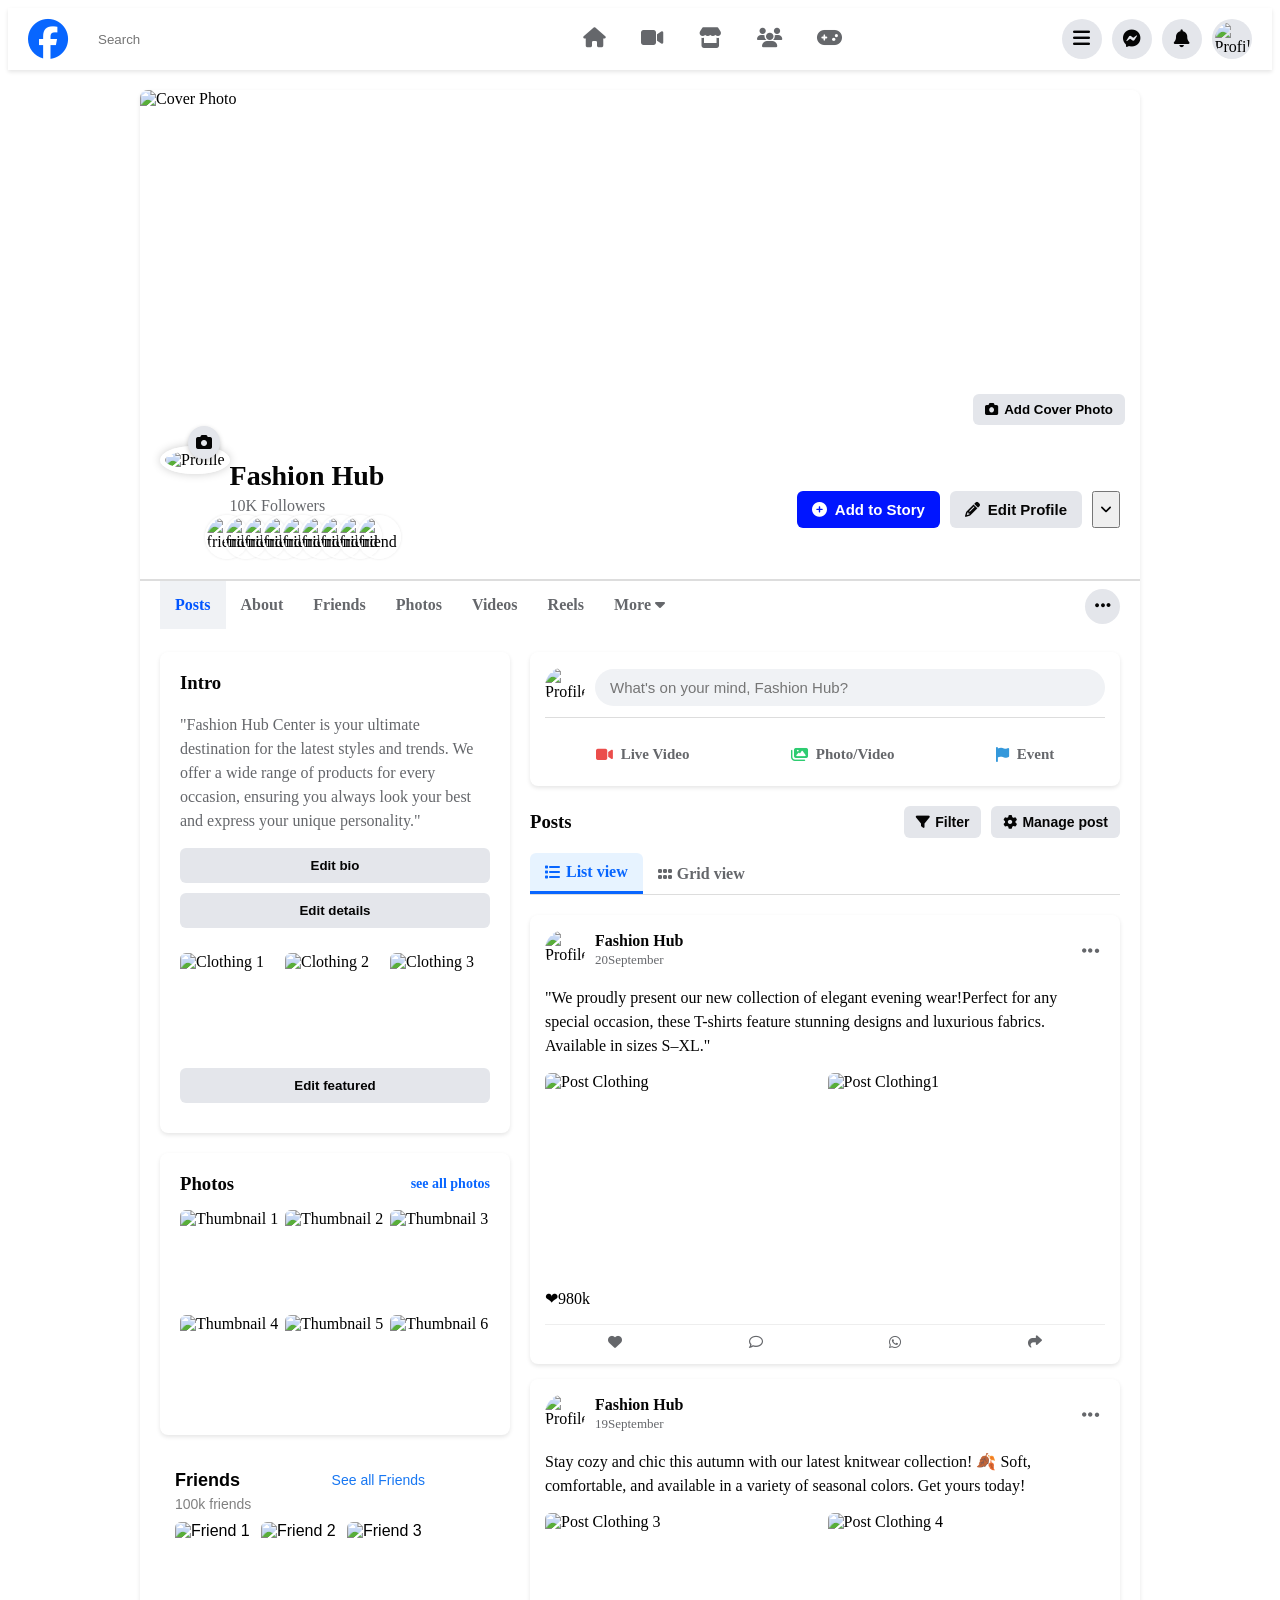
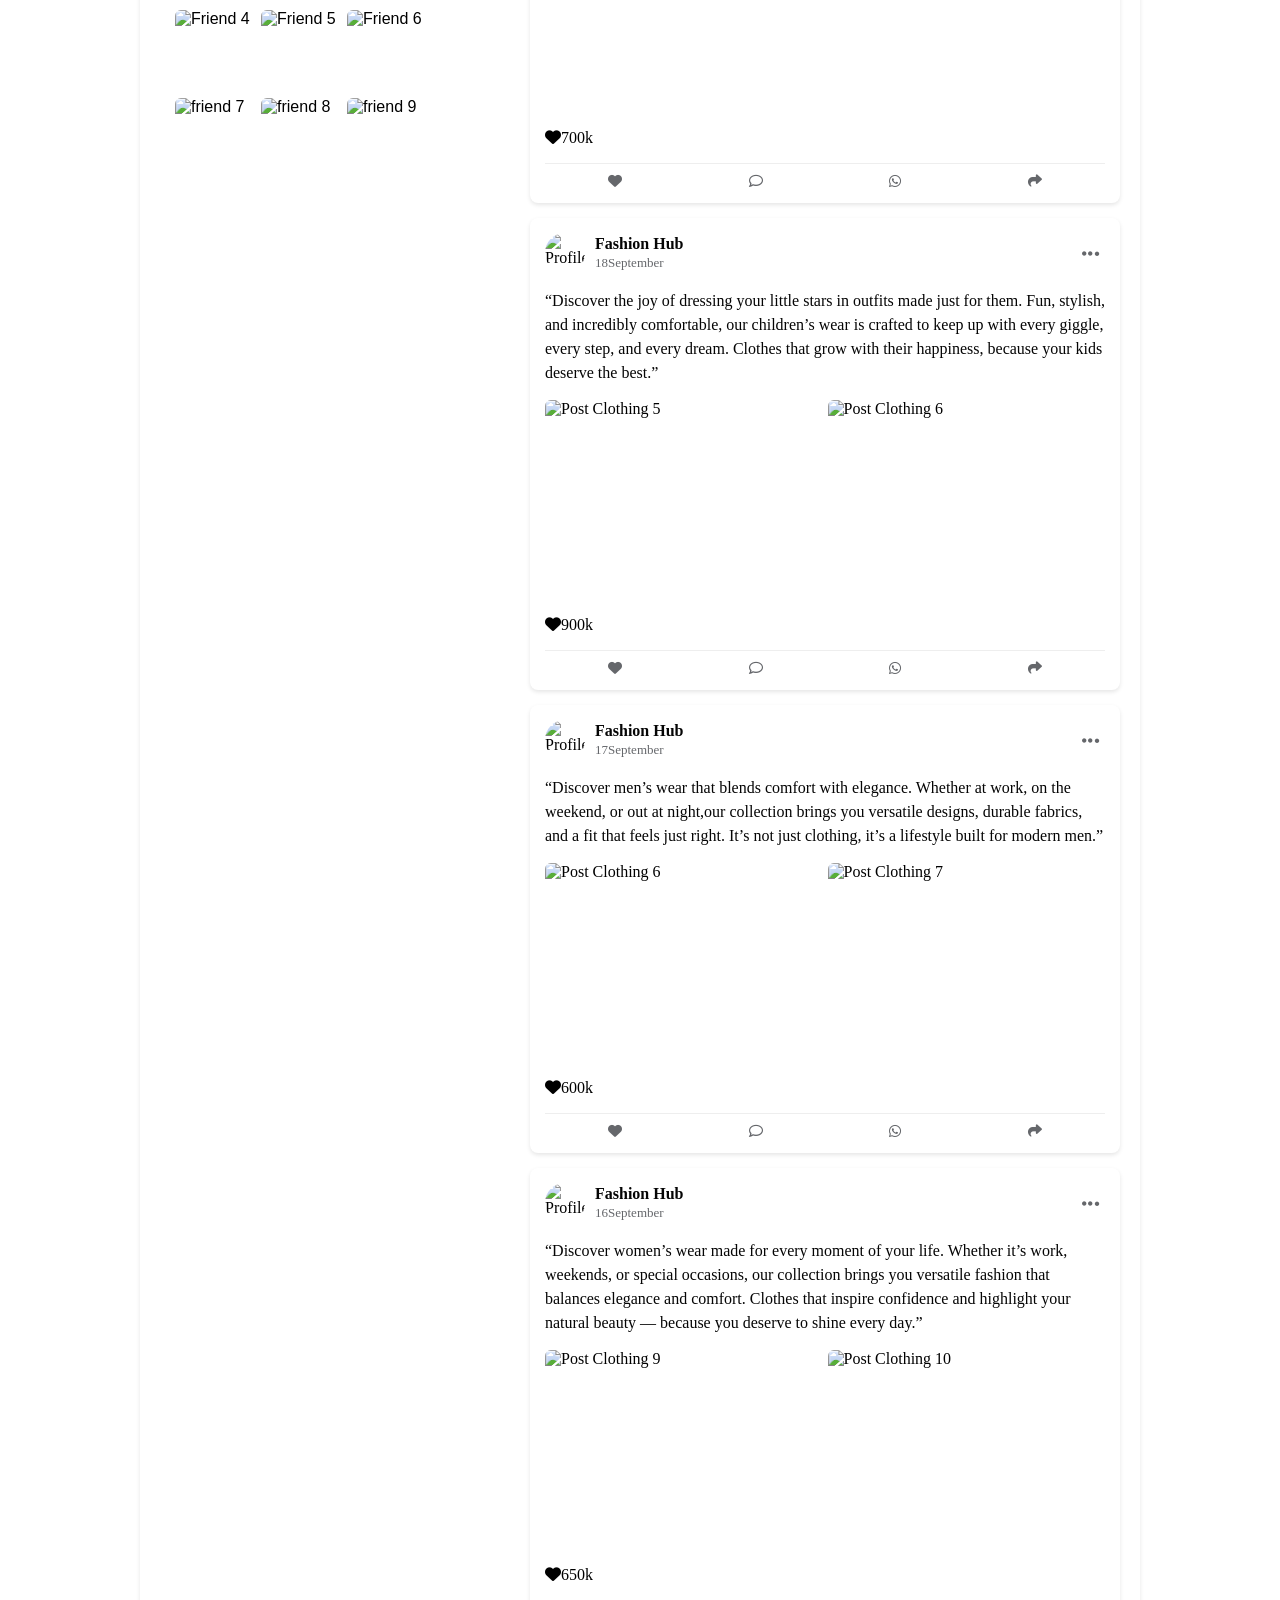
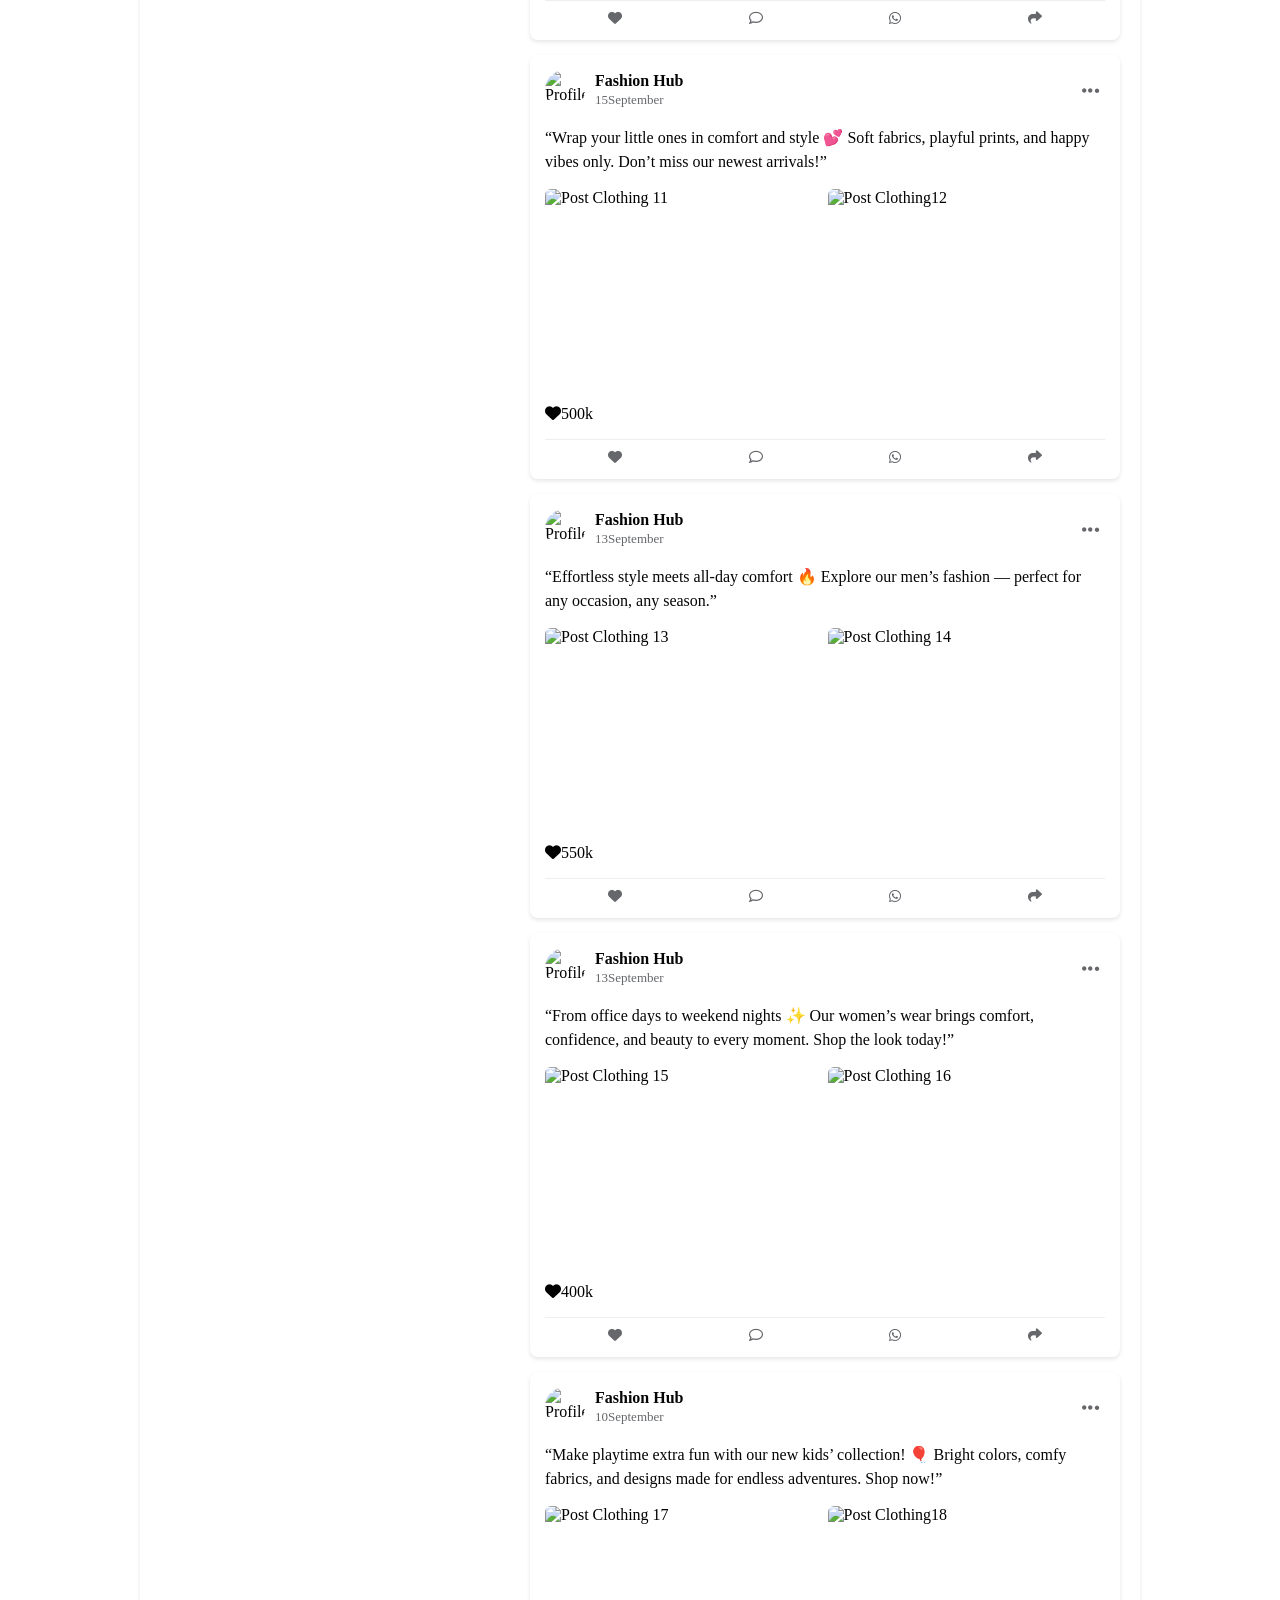
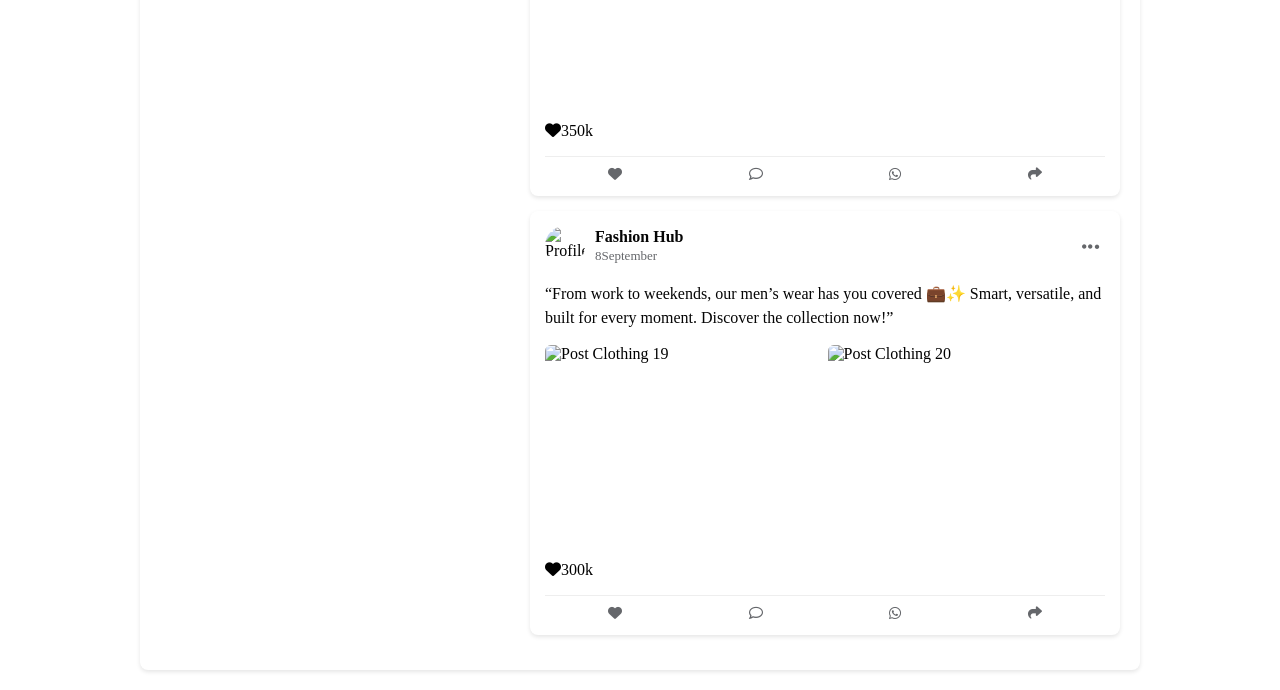
==== commit 73e6ffae: "Fix malformed HTML, duplicate IDs and broken JS selectors Co-Authored-By: Devin AI <158243242+devin-" ====
--- a/facebook.html
+++ b/facebook.html
@@ -806,7 +806,7 @@
 <header class="header">    
 <div class="header-left">    
 <div class="fb-logo"><i class="fa-brands fa-facebook"></i></div>    
-<input type="text" placeholde="Search"class="search-bar">    
+<input type="text" placeholder="Search" class="search-bar">    
 </div>    
 <div class="header-center">
 <input type="radio" name="menu" id="home">
@@ -865,7 +865,7 @@
     <span class="icon-label">Profile</span>
   </label>
 </div>
-    </div>    
+
 </header>  
 <main class="profile-container">    
     <div class="cover-photo">    
